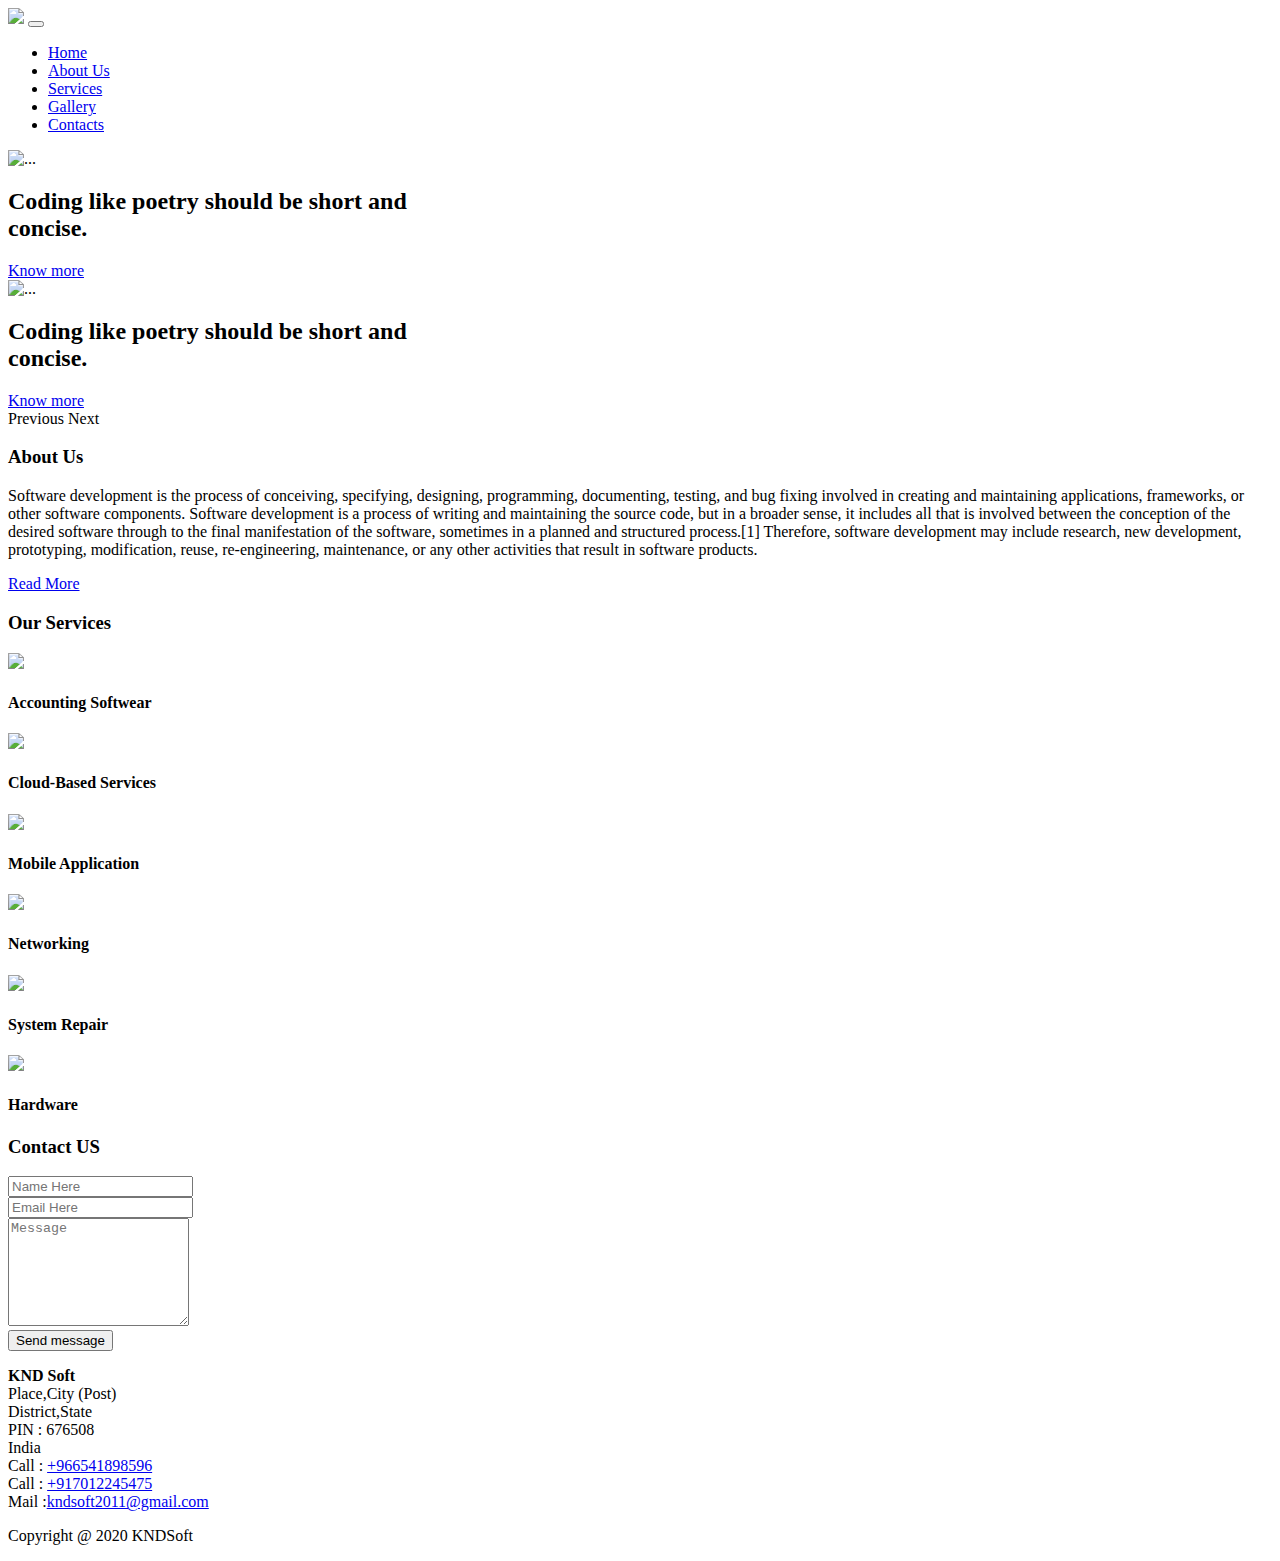
==== index.html @ d14960c7 "Add files via upload" ====
<!DOCTYPE html>
<html lang="en">
<head>
    <meta charset="UTF-8">
    <meta name="viewport" content="width=device-width, initial-scale=1.0">
    <title>KNDSoft</title>
    <link rel="stylesheet" href="css//bootstrap.min.css">
    <link rel="stylesheet" href="css/style.css">
    <script src="js/bootstrap.min.js"></script> 
    <script src="js/jquery.min.js"></script>
    <link rel="preconnect" href="https://fonts.gstatic.com">
<link href="https://fonts.googleapis.com/css2?family=Fira+Sans:wght@100;300;400;500;600;700&display=swap" rel="stylesheet">
</head>
<body class="bg-black">
    <section class="header-section">
        <div class="container">
            <div class="row">
                <div class="col-lg-12">
                    <nav class="navbar navbar-expand-lg navbar-dark ">
                        <div class="container-fluid">
                          <a class="navbar-brand" href="#"><img src="images/logo.png "  width="200px"></a>
                          <button class="navbar-toggler" type="button" data-bs-toggle="collapse" data-bs-target="#navbarTogglerDemo02" aria-controls="navbarTogglerDemo02" aria-expanded="false" aria-label="Toggle navigation">
                            <span class="navbar-toggler-icon"></span>
                          </button>
                          <div class="collapse navbar-collapse" id="navbarTogglerDemo02">
                            <ul class="navbar-nav ml-auto mb-2 mb-lg-0">
                              <li class="nav-item pl-2 pr-2">
                                <a class="nav-link active text-uppercase font-weight-bold" aria-current="page" href="#">Home</a>
                              </li>
                              <li class="nav-item pl-2 pr-2">
                                <a class="nav-link active text-uppercase font-weight-bold" href="#">About Us</a>
                              </li>
                              <li class="nav-item pl-2 pr-2">
                                <a class="nav-link active text-uppercase font-weight-bold" href="#">Services</a>
                              </li>
                              <li class="nav-item pl-2 pr-2">
                                <a class="nav-link active text-uppercase font-weight-bold" href="#">Gallery</a>
                              </li>
                              <li class="nav-item pl-2 pr-2">
                                <a class="nav-link active text-uppercase font-weight-bold" href="#">Contacts</a>
                              </li>
                            </ul>                          
                          </div>
                        </div>
                      </nav>
                </div>
            </div>
        </div>
    </section> 
    <section class="home-slider">
      <div id="kndsoftSlider" class="carousel slide" data-bs-ride="carousel">       
        <div class="carousel-inner">
          <div class="carousel-item active">
            <img src="images/headerImage1.jpg" class="d-block w-100" alt="...">
            <div class="carousel-caption d-none d-md-block">
              <h2 class="text-white text-weight-bold text-uppercase">Coding like poetry should be short and <br>concise.</h2>             
                <a href="#" class="btn btn-outline-light text-uppercase mt-3 mb-5">Know more </a>
            </div>
          </div>
          <div class="carousel-item">
            <img src="images/headerImage1.jpg" class="d-block w-100" alt="...">
            <div class="carousel-caption d-none d-md-block">
              <h2 class="text-white text-weight-bold text-uppercase">Coding like poetry should be short and <br>concise.</h2>
              <a href="#" class="btn btn-outline-light text-uppercase mt-3 mb-5">Know more </a>
            </div>
          </div>     
        </div>
        <a class="carousel-control-prev" type="button" data-bs-target="#kndsoftSlider"  data-bs-slide="prev">
          <span class="carousel-control-prev-icon" aria-hidden="true"></span>
          <span class="visually-hidden ">Previous</span>
        </a>
        <a class="carousel-control-next" type="button" data-bs-target="#kndsoftSlider"  data-bs-slide="next">
          <span class="carousel-control-next-icon" aria-hidden="true"></span>
          <span class="visually-hidden">Next</span>
        </a>
      </div>
    </section>  
    <section class="about-section pt-4 pb-3 text-center text-white">
      <div class="container">
        <div class="row">
          <div class="col-lg-12">
            <h3 class=" text-uppercase pb-2 font-weight-bold">About Us</h3>
            <p class="pd-3 font-weight-normal"> Software development is the process of conceiving, specifying, designing, programming, documenting, testing, and bug fixing involved in creating and maintaining applications, frameworks, or other software components. Software development is a process of writing and maintaining the source code, but in a broader sense, it includes all that is involved between the conception of the desired software through to the final manifestation of the software, sometimes in a planned and structured process.[1] Therefore, software development may include research, new development, prototyping, modification, reuse, re-engineering, maintenance, or any other activities that result in software products.</p>
            <a  href="#" class="btn btn-success text-uppercase">Read More</a>
          </div>
        </div>
      </div>
    </section>
    <section class="service-section pt-5 pd-5 text-center text-white">
      <div class="container">
        <div class="row">
          <div class="col-lg-12">
            <h3 class=" text-uppercase pb-2 font-weight-bold">Our Services</h3>
          </div>
          <div class="col-lg-4 col-md-6" >
            <div class="service-box" >
              <img src="images/service1.jpg "  class="img-fluid">
              <h4 class="text-uppercase pd-2 pt-2">Accounting Softwear</h4>
            </div>

          </div>
          <div class="col-lg-4 col-md-6">
            <div class="service-box">
              <img src="images/service2.jpg"  class="img-fluid">
              <h4 class="text-uppercase pd-2 pt-2">Cloud-Based Services</h4>
            </div>
            
          </div>
          <div class="col-lg-4 col-md-6">
            <div class="service-box">
              <img src="images/service3.jpg"  class="img-fluid">
              <h4 class="text-uppercase pd-2 pt-2">Mobile Application</h4>
            </div>
          </div>
          <div class="col-lg-4 col-md-6">
            <div class="service-box">
              <img src="images/service4.jpg"  class="img-fluid">
              <h4 class="text-uppercase pd-2 pt-2">Networking</h4>
            </div>

          </div>
          <div class="col-lg-4 col-md-6">
            <div class="service-box">
              <img src="images/service5.jpg" class="img-fluid">
              <h4 class="text-uppercase pd-2 pt-2">System Repair</h4>
            </div>
            
          </div>
          <div class="col-lg-4 col-md-6">
            <div class="service-box">
              <img src="images/service6.jpg"  class="img-fluid">
              <h4 class="text-uppercase pd-2 pt-2">Hardware</h4>
            </div>
          </div>
        </div>
      </div>
    </section>
    <section class="contact-section pt-5 pd-5 text-center">
      <div class="container">
          <div class="row">
            <div class="col-lg-12">
              <h3 class=" text-uppercase font-weight-bold text-white text-center  ">Contact US</h3>
            </div>
            <div class="col-lg-6 col-md-8">
              <div class="contact-box ">
                <form method="POST" action="https://formspree.io/f/xrgovpzv">
                  <div class="form-group">
                    <input type="text" class="form-control" placeholder="Name Here" name="name">
                  </div>
                  <div class="form-group">
                    <input type="email" class="form-control" placeholder="Email Here" name="_replyto">
                  </div>
                 
                  <div class="form-group" >
                    <textarea class="form-control" placeholder="Message" name="message" style="height: 102px;"></textarea>
                  </div>
                  
                  <div class="form-group">
                    <button  class=" btn btn-success text-uppercase  type=submit" >Send message</button>
                  </div>
                 
                </form>
              </div>

            </div>
            <div class="col-lg-6 col-md-4">
                <div class="address-box text-white text-center text-md-left pl-lg-5">
                  <p><strong>KND Soft</strong><br>
                    Place,City (Post)<br>
                    District,State<br>
                    PIN : 676508<br>
                    India<br>
                    Call : <a class="text-white text-decoration-none"  href="tel:966541898596">+966541898596</a> <br>
                    Call : <a class="text-white text-decoration-none"  href="tel:917012245475">+917012245475</a> <br>
                    Mail :<a class="text-white text-decoration-none" href="mailto:kndsoft2011@gmail.com">kndsoft2011@gmail.com</a> 
                  </p>
                </div>
            </div>
          </div>
      </div>
    </section>
  
    <footer class="bg-dark text-center ">
      <p class="text-white-50 text-center">Copyright @ 2020 KNDSoft</p>

    </footer>
  <!--Start of Tawk.to Script-->
<script type="text/javascript">
  var Tawk_API=Tawk_API||{}, Tawk_LoadStart=new Date();
  (function(){
  var s1=document.createElement("script"),s0=document.getElementsByTagName("script")[0];
  s1.async=true;
  s1.src='https://embed.tawk.to/6029983e9c4f165d47c335ae/1euh7ldom';
  s1.charset='UTF-8';
  s1.setAttribute('crossorigin','*');
  s0.parentNode.insertBefore(s1,s0);
  })();
  </script>
  <!--End of Tawk.to Script-->
</body>
</html>
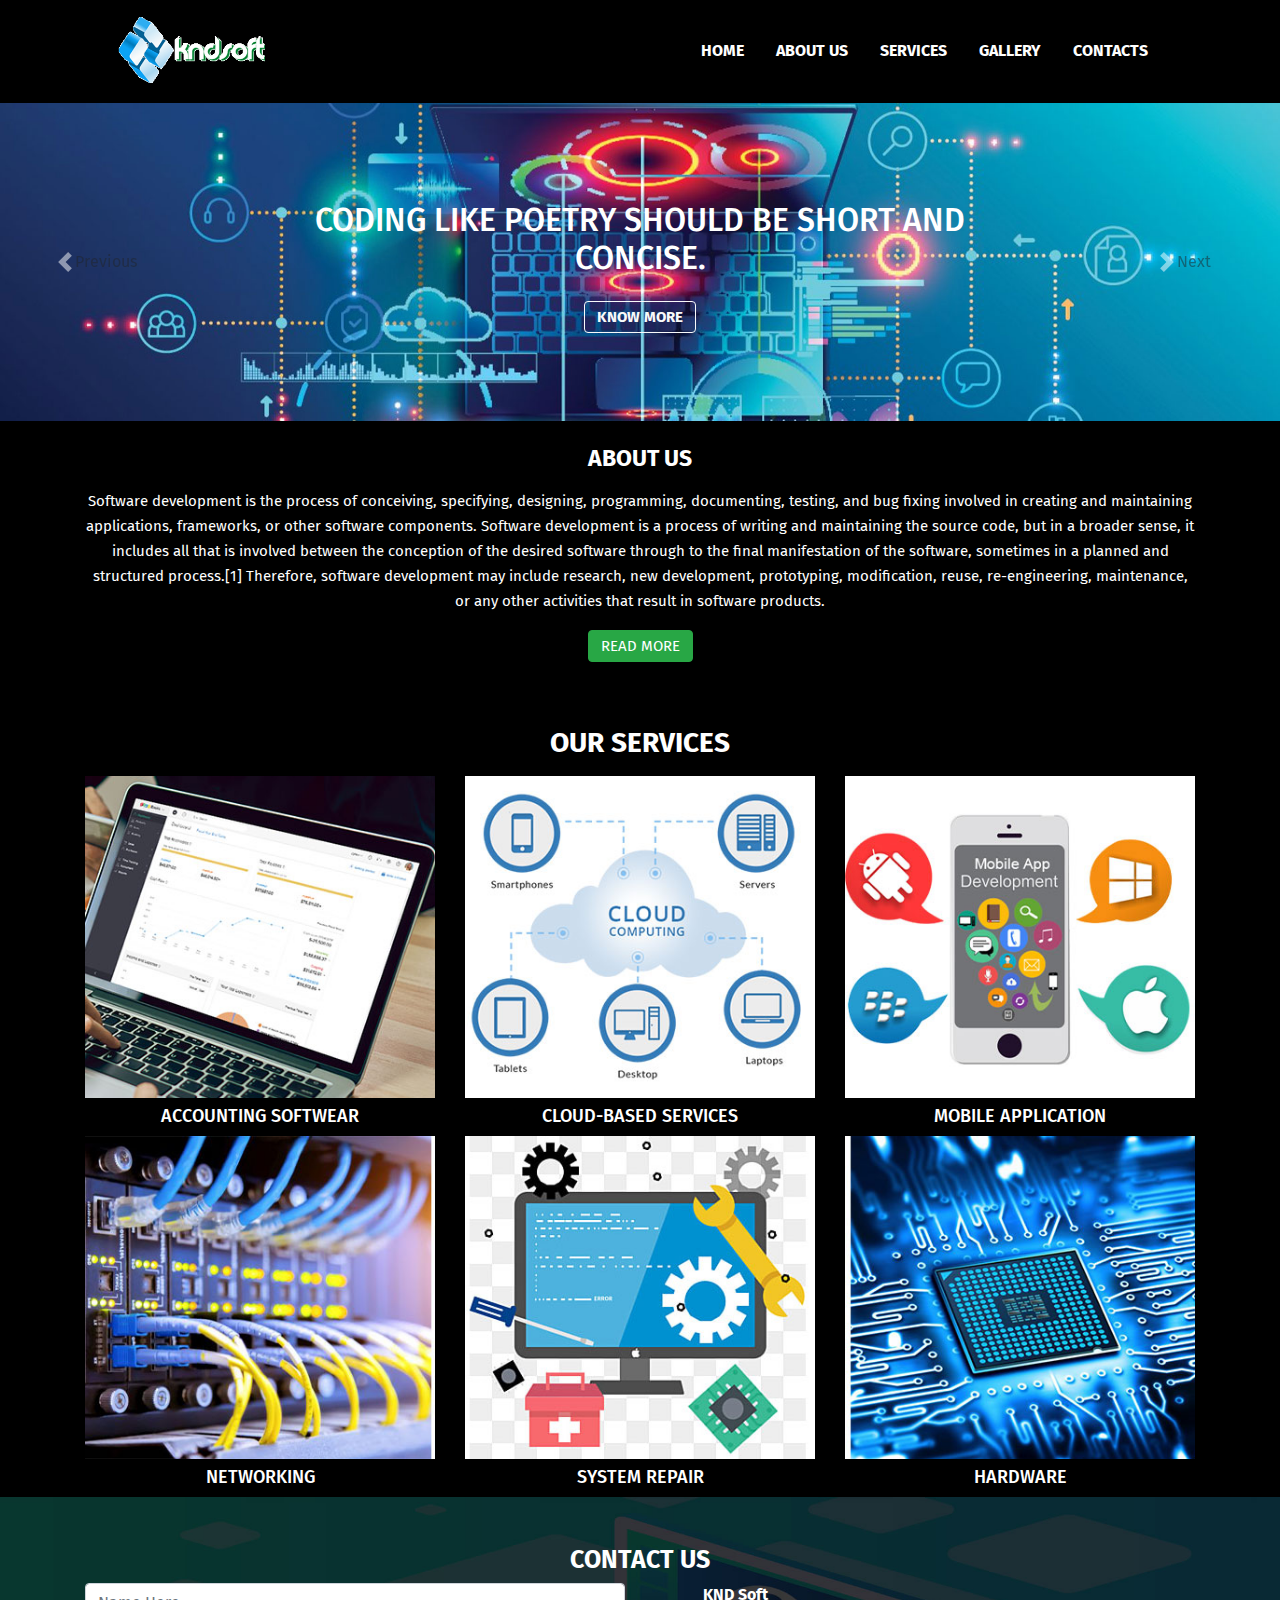
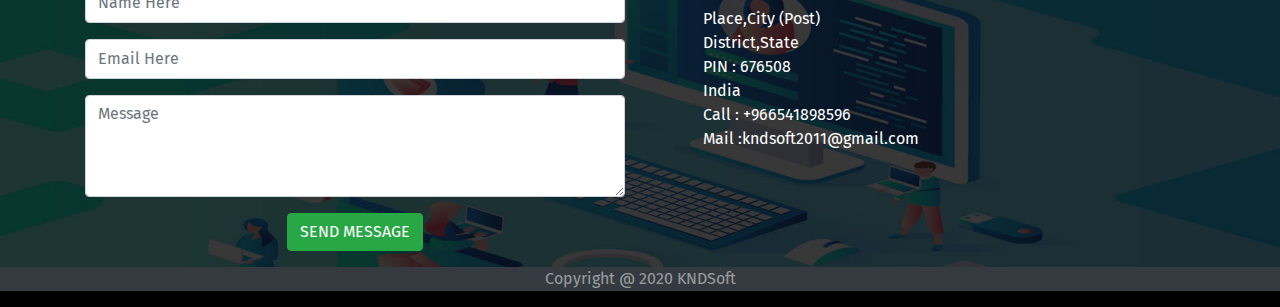
==== commit 3fc00a33: "Rename Index.html to index.html" ====
--- a/index.html
+++ b/index.html
@@ -171,7 +171,6 @@
                     PIN : 676508<br>
                     India<br>
                     Call : <a class="text-white text-decoration-none"  href="tel:966541898596">+966541898596</a> <br>
-                    Call : <a class="text-white text-decoration-none"  href="tel:917012245475">+917012245475</a> <br>
                     Mail :<a class="text-white text-decoration-none" href="mailto:kndsoft2011@gmail.com">kndsoft2011@gmail.com</a> 
                   </p>
                 </div>
@@ -184,13 +183,13 @@
       <p class="text-white-50 text-center">Copyright @ 2020 KNDSoft</p>
 
     </footer>
-  <!--Start of Tawk.to Script-->
+    <!--Start of Tawk.to Script-->
 <script type="text/javascript">
   var Tawk_API=Tawk_API||{}, Tawk_LoadStart=new Date();
   (function(){
   var s1=document.createElement("script"),s0=document.getElementsByTagName("script")[0];
   s1.async=true;
-  s1.src='https://embed.tawk.to/6029983e9c4f165d47c335ae/1euh7ldom';
+  s1.src='https://embed.tawk.to/602998b0918aa261273ed289/1euh7otd4';
   s1.charset='UTF-8';
   s1.setAttribute('crossorigin','*');
   s0.parentNode.insertBefore(s1,s0);
@@ -198,4 +197,4 @@
   </script>
   <!--End of Tawk.to Script-->
 </body>
-</html>+</html>
--- a/css/style.css
+++ b/css/style.css
@@ -0,0 +1,23 @@
+body{font-family: 'Fira Sans', sans-serif;}
+.bg-black{
+    background-color: black;
+}
+.about-section p{font-size: 15px; line-height: 25px;  }
+.about-section h3{font-size: 23px; }
+.about-section .btn-success{font-size: 15px; line-height: normal;}
+.home-slider .btn-outline-light{font-size: 15px; line-height: normal; font-weight: bold;}
+.service-box h4{font-size: 18px;}
+.contact-section{background-image: url(../images/footerImage.jpg);background-size: cover; background-repeat: no-repeat;}
+.contact-section h3{font-size: 25px; font-weight: bold; }
+.contact-box  .form-control{height: 40px;}
+
+@media(max-width:991px){
+    #kndsoftSlider .carousel-caption h2{
+        font-size: 14px;
+    }
+}
+
+
+
+
+
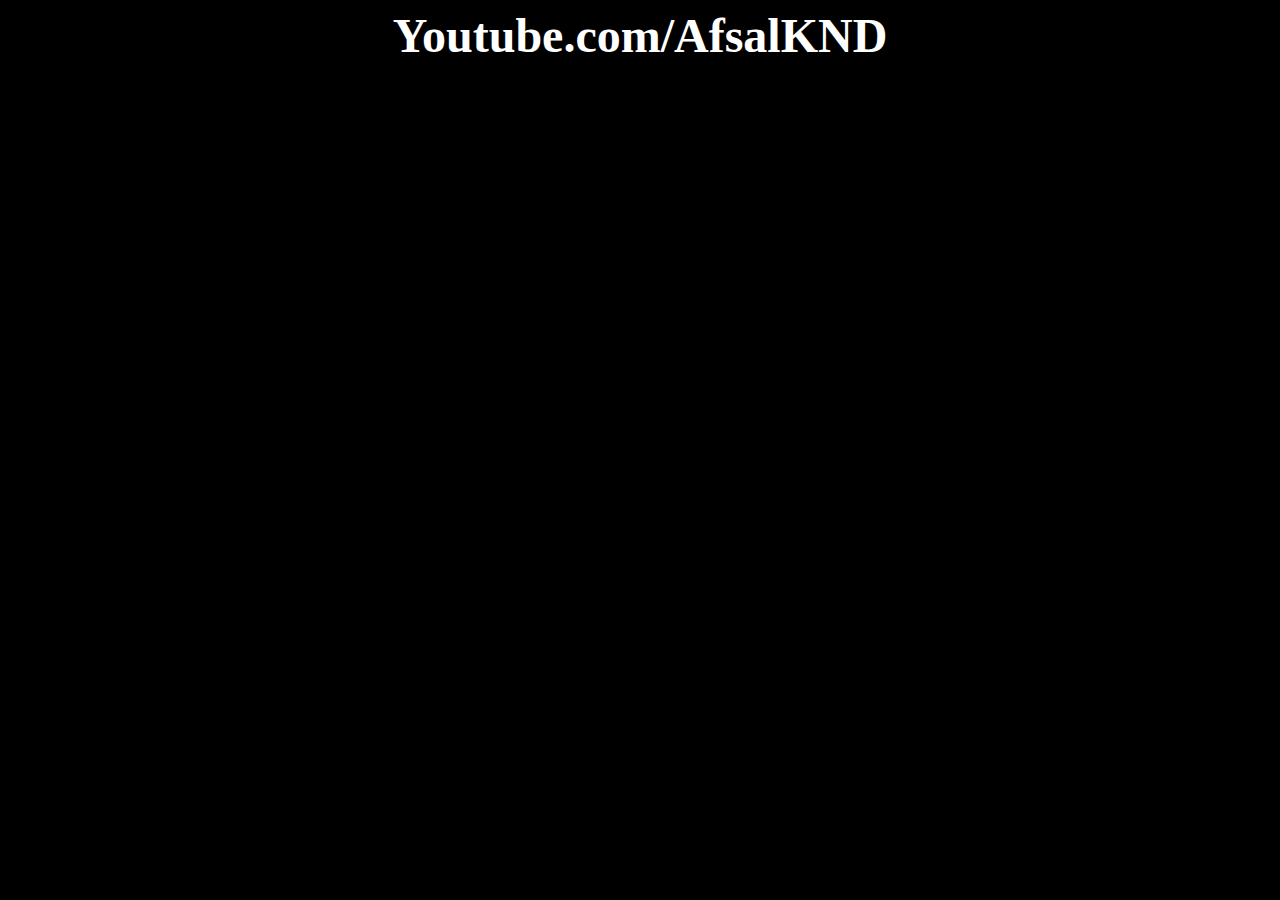
==== commit 7aa4921e: "Add files via upload" ====
--- a/index.html
+++ b/index.html
@@ -1,200 +1,13 @@
-<!DOCTYPE html>
-<html lang="en">
-<head>
-    <meta charset="UTF-8">
-    <meta name="viewport" content="width=device-width, initial-scale=1.0">
-    <title>KNDSoft</title>
-    <link rel="stylesheet" href="css//bootstrap.min.css">
-    <link rel="stylesheet" href="css/style.css">
-    <script src="js/bootstrap.min.js"></script> 
-    <script src="js/jquery.min.js"></script>
-    <link rel="preconnect" href="https://fonts.gstatic.com">
-<link href="https://fonts.googleapis.com/css2?family=Fira+Sans:wght@100;300;400;500;600;700&display=swap" rel="stylesheet">
-</head>
-<body class="bg-black">
-    <section class="header-section">
-        <div class="container">
-            <div class="row">
-                <div class="col-lg-12">
-                    <nav class="navbar navbar-expand-lg navbar-dark ">
-                        <div class="container-fluid">
-                          <a class="navbar-brand" href="#"><img src="images/logo.png "  width="200px"></a>
-                          <button class="navbar-toggler" type="button" data-bs-toggle="collapse" data-bs-target="#navbarTogglerDemo02" aria-controls="navbarTogglerDemo02" aria-expanded="false" aria-label="Toggle navigation">
-                            <span class="navbar-toggler-icon"></span>
-                          </button>
-                          <div class="collapse navbar-collapse" id="navbarTogglerDemo02">
-                            <ul class="navbar-nav ml-auto mb-2 mb-lg-0">
-                              <li class="nav-item pl-2 pr-2">
-                                <a class="nav-link active text-uppercase font-weight-bold" aria-current="page" href="#">Home</a>
-                              </li>
-                              <li class="nav-item pl-2 pr-2">
-                                <a class="nav-link active text-uppercase font-weight-bold" href="#">About Us</a>
-                              </li>
-                              <li class="nav-item pl-2 pr-2">
-                                <a class="nav-link active text-uppercase font-weight-bold" href="#">Services</a>
-                              </li>
-                              <li class="nav-item pl-2 pr-2">
-                                <a class="nav-link active text-uppercase font-weight-bold" href="#">Gallery</a>
-                              </li>
-                              <li class="nav-item pl-2 pr-2">
-                                <a class="nav-link active text-uppercase font-weight-bold" href="#">Contacts</a>
-                              </li>
-                            </ul>                          
-                          </div>
-                        </div>
-                      </nav>
-                </div>
-            </div>
-        </div>
-    </section> 
-    <section class="home-slider">
-      <div id="kndsoftSlider" class="carousel slide" data-bs-ride="carousel">       
-        <div class="carousel-inner">
-          <div class="carousel-item active">
-            <img src="images/headerImage1.jpg" class="d-block w-100" alt="...">
-            <div class="carousel-caption d-none d-md-block">
-              <h2 class="text-white text-weight-bold text-uppercase">Coding like poetry should be short and <br>concise.</h2>             
-                <a href="#" class="btn btn-outline-light text-uppercase mt-3 mb-5">Know more </a>
-            </div>
-          </div>
-          <div class="carousel-item">
-            <img src="images/headerImage1.jpg" class="d-block w-100" alt="...">
-            <div class="carousel-caption d-none d-md-block">
-              <h2 class="text-white text-weight-bold text-uppercase">Coding like poetry should be short and <br>concise.</h2>
-              <a href="#" class="btn btn-outline-light text-uppercase mt-3 mb-5">Know more </a>
-            </div>
-          </div>     
-        </div>
-        <a class="carousel-control-prev" type="button" data-bs-target="#kndsoftSlider"  data-bs-slide="prev">
-          <span class="carousel-control-prev-icon" aria-hidden="true"></span>
-          <span class="visually-hidden ">Previous</span>
-        </a>
-        <a class="carousel-control-next" type="button" data-bs-target="#kndsoftSlider"  data-bs-slide="next">
-          <span class="carousel-control-next-icon" aria-hidden="true"></span>
-          <span class="visually-hidden">Next</span>
-        </a>
-      </div>
-    </section>  
-    <section class="about-section pt-4 pb-3 text-center text-white">
-      <div class="container">
-        <div class="row">
-          <div class="col-lg-12">
-            <h3 class=" text-uppercase pb-2 font-weight-bold">About Us</h3>
-            <p class="pd-3 font-weight-normal"> Software development is the process of conceiving, specifying, designing, programming, documenting, testing, and bug fixing involved in creating and maintaining applications, frameworks, or other software components. Software development is a process of writing and maintaining the source code, but in a broader sense, it includes all that is involved between the conception of the desired software through to the final manifestation of the software, sometimes in a planned and structured process.[1] Therefore, software development may include research, new development, prototyping, modification, reuse, re-engineering, maintenance, or any other activities that result in software products.</p>
-            <a  href="#" class="btn btn-success text-uppercase">Read More</a>
-          </div>
-        </div>
-      </div>
-    </section>
-    <section class="service-section pt-5 pd-5 text-center text-white">
-      <div class="container">
-        <div class="row">
-          <div class="col-lg-12">
-            <h3 class=" text-uppercase pb-2 font-weight-bold">Our Services</h3>
-          </div>
-          <div class="col-lg-4 col-md-6" >
-            <div class="service-box" >
-              <img src="images/service1.jpg "  class="img-fluid">
-              <h4 class="text-uppercase pd-2 pt-2">Accounting Softwear</h4>
-            </div>
+<html>
+<body>
 
-          </div>
-          <div class="col-lg-4 col-md-6">
-            <div class="service-box">
-              <img src="images/service2.jpg"  class="img-fluid">
-              <h4 class="text-uppercase pd-2 pt-2">Cloud-Based Services</h4>
-            </div>
-            
-          </div>
-          <div class="col-lg-4 col-md-6">
-            <div class="service-box">
-              <img src="images/service3.jpg"  class="img-fluid">
-              <h4 class="text-uppercase pd-2 pt-2">Mobile Application</h4>
-            </div>
-          </div>
-          <div class="col-lg-4 col-md-6">
-            <div class="service-box">
-              <img src="images/service4.jpg"  class="img-fluid">
-              <h4 class="text-uppercase pd-2 pt-2">Networking</h4>
-            </div>
+<body style="background-color:black;">
+ 
+<h2  style="text-align:center;color:white;font-size:300%;font-family:verdana;"> Youtube.com/AfsalKND
 
-          </div>
-          <div class="col-lg-4 col-md-6">
-            <div class="service-box">
-              <img src="images/service5.jpg" class="img-fluid">
-              <h4 class="text-uppercase pd-2 pt-2">System Repair</h4>
-            </div>
-            
-          </div>
-          <div class="col-lg-4 col-md-6">
-            <div class="service-box">
-              <img src="images/service6.jpg"  class="img-fluid">
-              <h4 class="text-uppercase pd-2 pt-2">Hardware</h4>
-            </div>
-          </div>
-        </div>
-      </div>
-    </section>
-    <section class="contact-section pt-5 pd-5 text-center">
-      <div class="container">
-          <div class="row">
-            <div class="col-lg-12">
-              <h3 class=" text-uppercase font-weight-bold text-white text-center  ">Contact US</h3>
-            </div>
-            <div class="col-lg-6 col-md-8">
-              <div class="contact-box ">
-                <form method="POST" action="https://formspree.io/f/xrgovpzv">
-                  <div class="form-group">
-                    <input type="text" class="form-control" placeholder="Name Here" name="name">
-                  </div>
-                  <div class="form-group">
-                    <input type="email" class="form-control" placeholder="Email Here" name="_replyto">
-                  </div>
-                 
-                  <div class="form-group" >
-                    <textarea class="form-control" placeholder="Message" name="message" style="height: 102px;"></textarea>
-                  </div>
-                  
-                  <div class="form-group">
-                    <button  class=" btn btn-success text-uppercase  type=submit" >Send message</button>
-                  </div>
-                 
-                </form>
-              </div>
+<iframe allowfullscreen='true' frameborder='0' height='500px' scrolling='1' src='https://online.alkoora.live/albaplayer/on-time-1/' width='100%'></iframe>
 
-            </div>
-            <div class="col-lg-6 col-md-4">
-                <div class="address-box text-white text-center text-md-left pl-lg-5">
-                  <p><strong>KND Soft</strong><br>
-                    Place,City (Post)<br>
-                    District,State<br>
-                    PIN : 676508<br>
-                    India<br>
-                    Call : <a class="text-white text-decoration-none"  href="tel:966541898596">+966541898596</a> <br>
-                    Mail :<a class="text-white text-decoration-none" href="mailto:kndsoft2011@gmail.com">kndsoft2011@gmail.com</a> 
-                  </p>
-                </div>
-            </div>
-          </div>
-      </div>
-    </section>
-  
-    <footer class="bg-dark text-center ">
-      <p class="text-white-50 text-center">Copyright @ 2020 KNDSoft</p>
+</h2>
 
-    </footer>
-    <!--Start of Tawk.to Script-->
-<script type="text/javascript">
-  var Tawk_API=Tawk_API||{}, Tawk_LoadStart=new Date();
-  (function(){
-  var s1=document.createElement("script"),s0=document.getElementsByTagName("script")[0];
-  s1.async=true;
-  s1.src='https://embed.tawk.to/602998b0918aa261273ed289/1euh7otd4';
-  s1.charset='UTF-8';
-  s1.setAttribute('crossorigin','*');
-  s0.parentNode.insertBefore(s1,s0);
-  })();
-  </script>
-  <!--End of Tawk.to Script-->
 </body>
-</html>
+</html>